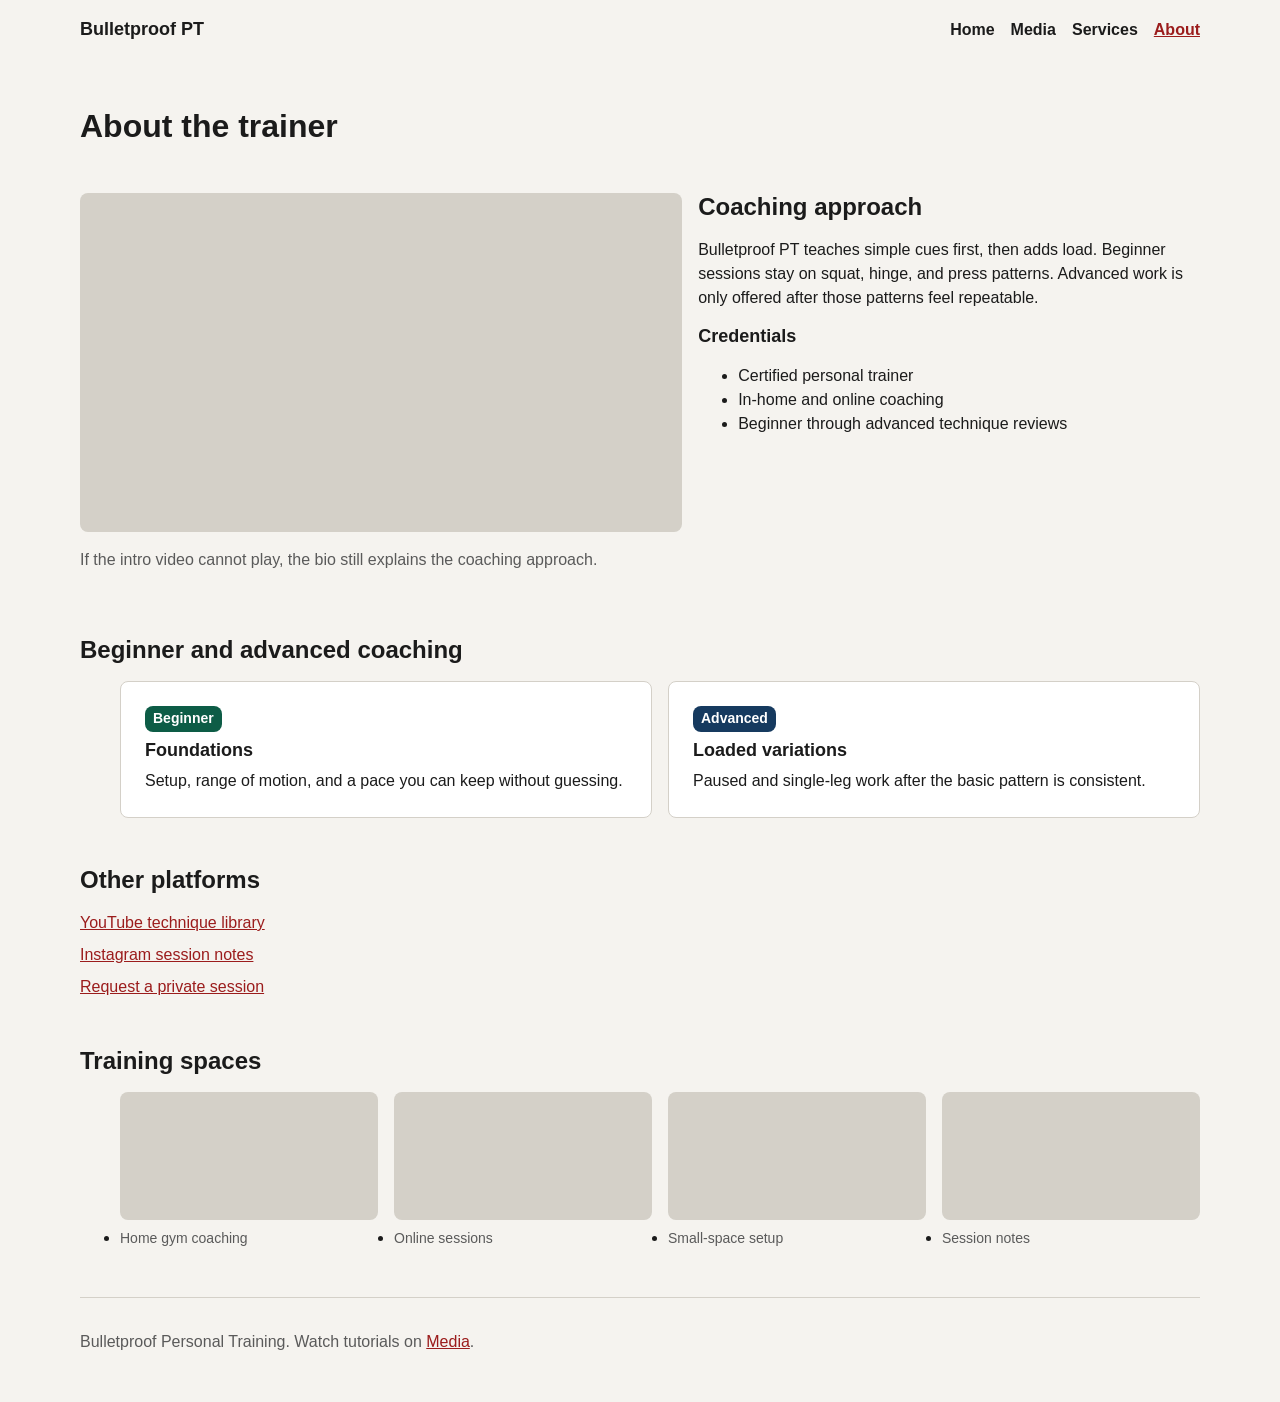
==== about.html @ a2ab3448 "Initial commit" ====
<!doctype html>
<html lang="en">
<head>
  <meta charset="utf-8">
  <meta name="viewport" content="width=device-width, initial-scale=1">
  <title>About | Bulletproof Personal Training</title>
  <meta name="description" content="Trainer background, credentials, and platform links for Bulletproof Personal Training.">
  <link rel="stylesheet" href="css/main.css">
</head>
<body>
  <a class="skip-link" href="#main">Skip to main content</a>

  <header class="site-header container">
    <a class="site-logo" href="index.html">Bulletproof PT</a>
    <nav aria-label="Main">
      <ul class="nav-list">
        <li><a href="index.html">Home</a></li>
        <li><a href="media.html">Media</a></li>
        <li><a href="services.html">Services</a></li>
        <li><a href="about.html" aria-current="page">About</a></li>
      </ul>
    </nav>
  </header>

  <main id="main" class="container">
    <section class="section">
      <h1>About the trainer</h1>
    </section>

    <section class="section grid media-split" aria-labelledby="bio-heading">
      <div class="media-object">
        <div class="media-object__frame">
          <iframe title="Trainer intro video" src="https://www.youtube-nocookie.com/embed/IODxDxX7oi4" allowfullscreen></iframe>
        </div>
        <p class="text-muted">If the intro video cannot play, the bio still explains the coaching approach.</p>
      </div>
      <div>
        <h2 id="bio-heading">Coaching approach</h2>
        <p>Bulletproof PT teaches simple cues first, then adds load. Beginner sessions stay on squat, hinge, and press patterns. Advanced work is only offered after those patterns feel repeatable.</p>
        <h3>Credentials</h3>
        <ul>
          <li>Certified personal trainer</li>
          <li>In-home and online coaching</li>
          <li>Beginner through advanced technique reviews</li>
        </ul>
      </div>
    </section>

    <section class="section" aria-labelledby="coaching-heading">
      <h2 id="coaching-heading">Beginner and advanced coaching</h2>
      <ul class="grid grid--2 flow-0">
        <li class="card">
          <span class="badge badge--beginner">Beginner</span>
          <h3>Foundations</h3>
          <p>Setup, range of motion, and a pace you can keep without guessing.</p>
        </li>
        <li class="card">
          <span class="badge badge--advanced">Advanced</span>
          <h3>Loaded variations</h3>
          <p>Paused and single-leg work after the basic pattern is consistent.</p>
        </li>
      </ul>
    </section>

    <section class="section" aria-labelledby="platforms-heading">
      <h2 id="platforms-heading">Other platforms</h2>
      <ul class="resource-list">
        <li><a href="#">YouTube technique library</a></li>
        <li><a href="#">Instagram session notes</a></li>
        <li><a href="services.html">Request a private session</a></li>
      </ul>
    </section>

    <section class="section" aria-labelledby="gallery-heading">
      <h2 id="gallery-heading">Training spaces</h2>
      <ul class="grid grid--4 flow-0">
        <li>
          <figure class="gallery-item">
            <div class="gallery-item__image" role="img" aria-label="Home gym squat rack with a barbell"></div>
            <figcaption>Home gym coaching</figcaption>
          </figure>
        </li>
        <li>
          <figure class="gallery-item">
            <div class="gallery-item__image" role="img" aria-label="Laptop set up for an online training session"></div>
            <figcaption>Online sessions</figcaption>
          </figure>
        </li>
        <li>
          <figure class="gallery-item">
            <div class="gallery-item__image" role="img" aria-label="Dumbbells and a bench in a small training space"></div>
            <figcaption>Small-space setup</figcaption>
          </figure>
        </li>
        <li>
          <figure class="gallery-item">
            <div class="gallery-item__image" role="img" aria-label="Notebook with lift cues next to a water bottle"></div>
            <figcaption>Session notes</figcaption>
          </figure>
        </li>
      </ul>
    </section>
  </main>

  <footer class="site-footer container">
    <p class="text-muted">Bulletproof Personal Training. Watch tutorials on <a href="media.html">Media</a>.</p>
  </footer>
</body>
</html>
---- css/main.css ----
/* Layer order. Print is last and unlayered. */

@layer reset, base, layout, components, utilities, states, overrides;

@import url("reset.css") layer(reset);
@import url("base.css") layer(base);
@import url("layout.css") layer(layout);
@import url("components.css") layer(components);
@import url("utilities.css") layer(utilities);
@import url("states.css") layer(states);
@import url("overrides.css") layer(overrides);
@import url("print.css");
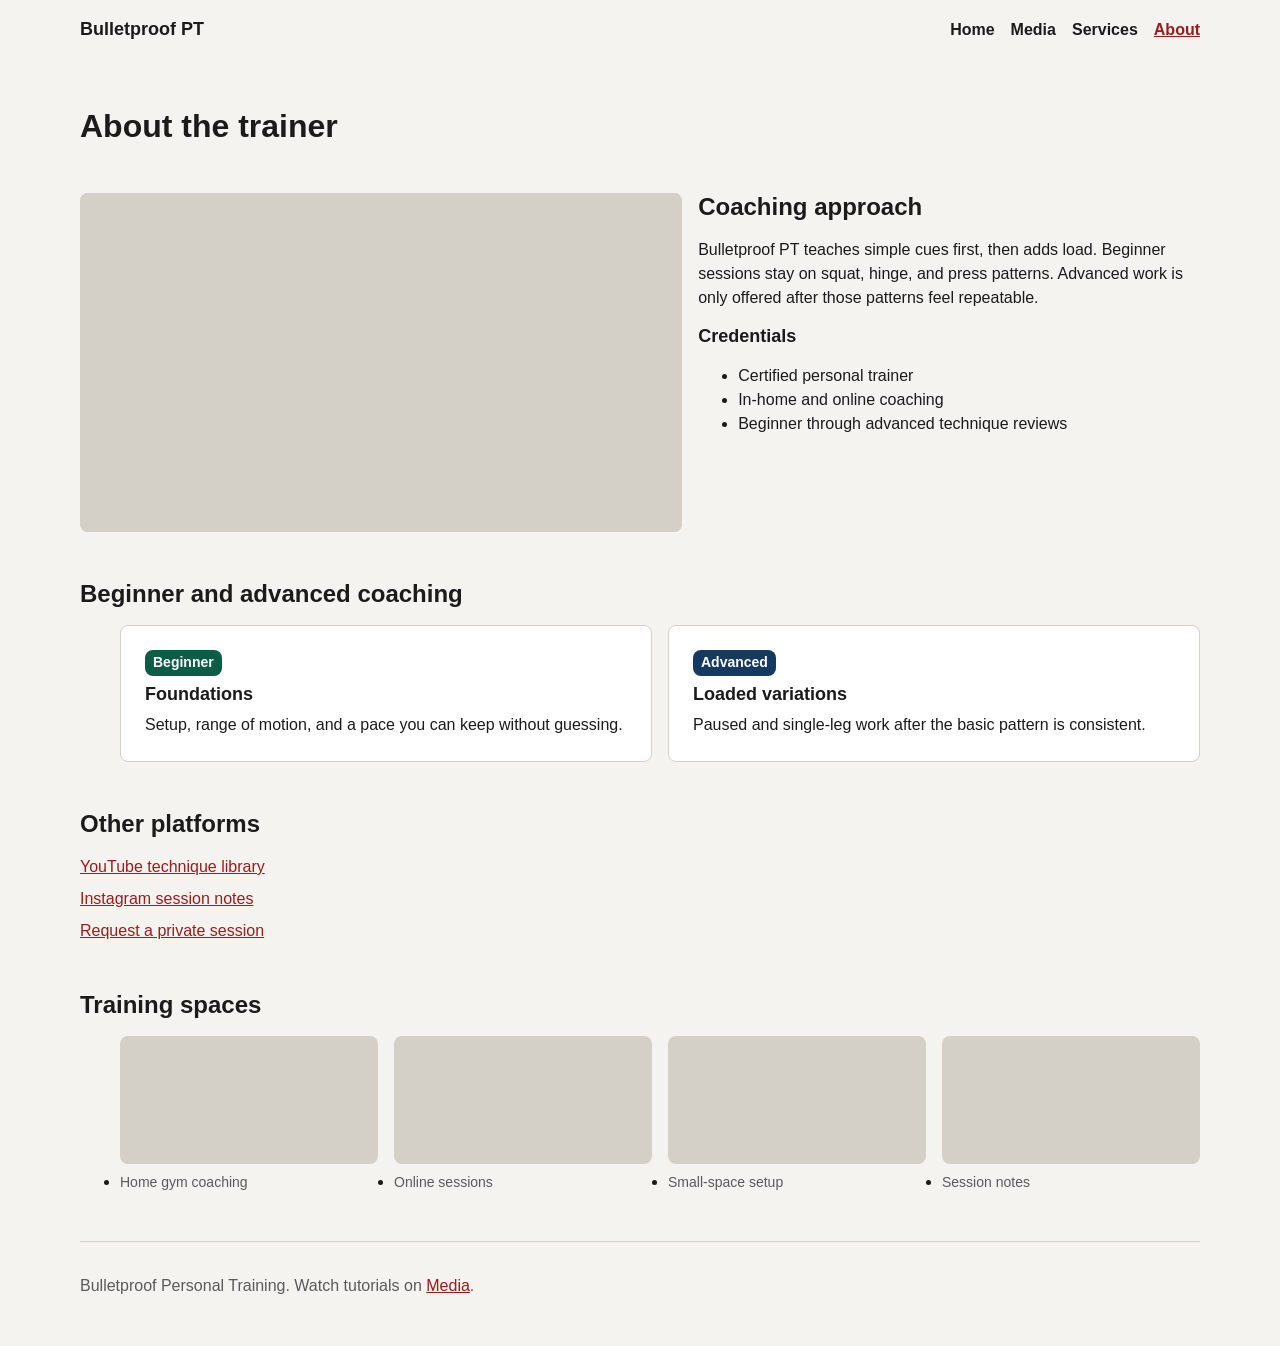
==== commit 00943f80: "video placeholder" ====
--- a/about.html
+++ b/about.html
@@ -30,9 +30,8 @@
     <section class="section grid media-split" aria-labelledby="bio-heading">
       <div class="media-object">
         <div class="media-object__frame">
-          <iframe title="Trainer intro video" src="https://www.youtube-nocookie.com/embed/IODxDxX7oi4" allowfullscreen></iframe>
+          <img src="images/video-placeholder.svg" alt="Placeholder for trainer intro video">
         </div>
-        <p class="text-muted">If the intro video cannot play, the bio still explains the coaching approach.</p>
       </div>
       <div>
         <h2 id="bio-heading">Coaching approach</h2>
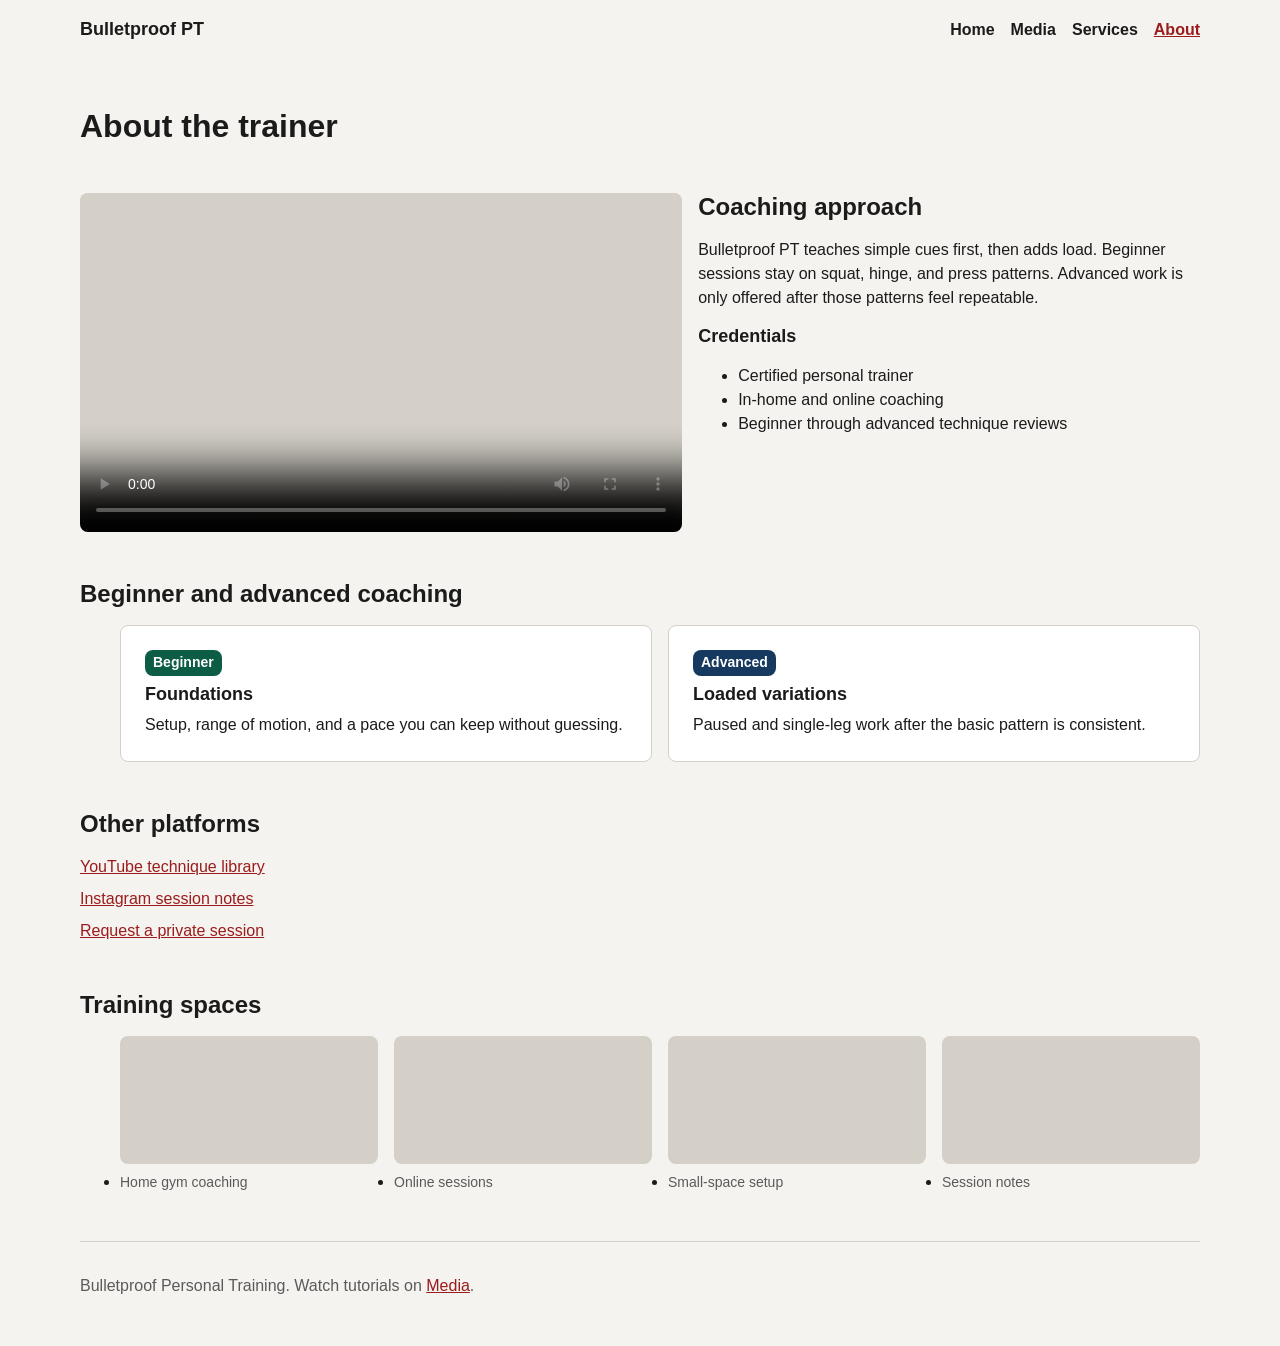
==== commit 95a4f5ab: "video embed" ====
--- a/about.html
+++ b/about.html
@@ -30,7 +30,7 @@
     <section class="section grid media-split" aria-labelledby="bio-heading">
       <div class="media-object">
         <div class="media-object__frame">
-          <img src="images/video-placeholder.svg" alt="Placeholder for trainer intro video">
+          <video controls poster="images/video-placeholder.svg" aria-label="Trainer intro video placeholder"></video>
         </div>
       </div>
       <div>
